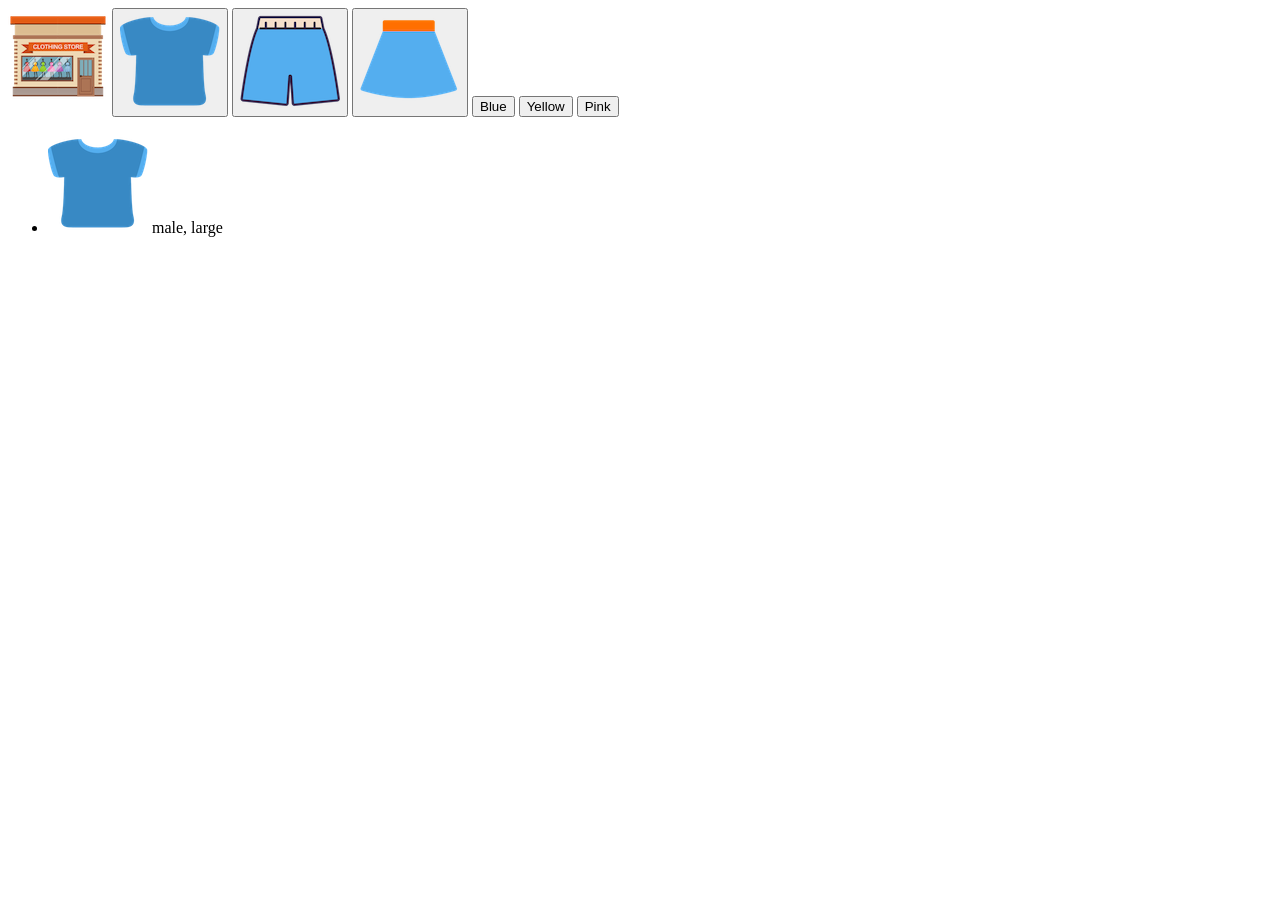
==== index.html @ a37ffe2d "HTML" ====
<!DOCTYPE html>
<html lang="en">

<head>
    <meta charset="UTF-8">
    <meta http-equiv="X-UA-Compatible" content="IE=edge">
    <meta name="viewport" content="width=device-width, initial-scale=1.0">
    <title>Online Shopping Mall</title>
    <link rel="stylesheet" href="style.css" />
    <script src="src/main.js" defer></script>
</head>

<body>
    <!-- Logo -->
    <img src="img/logo.png" alt="logo" class="logo">

    <!-- Buttons -->
    <button class="btn"><img src="img/blue_t.png" alt="tshirt" class="imgBtn"></button>
    <button class="btn"><img src="img/blue_p.png" alt="pants" class="imgBtn"></button>
    <button class="btn"><img src="img/blue_s.png" alt="skirt" class="imgBtn"></button>
    <button class="btn colorBtn blue">Blue</button>
    <button class="btn colorBtn yellow">Yellow</button>
    <button class="btn colorBtn pink">Pink</button>

    <!-- Items -->
    <ul class="items">
        <li class="item">
            <img src="img/blue_t.png" alt="tshirt" class="item__thumnail">
            <span class="item__description">male, large</span>
        </li>
    </ul>
</body>

</html>
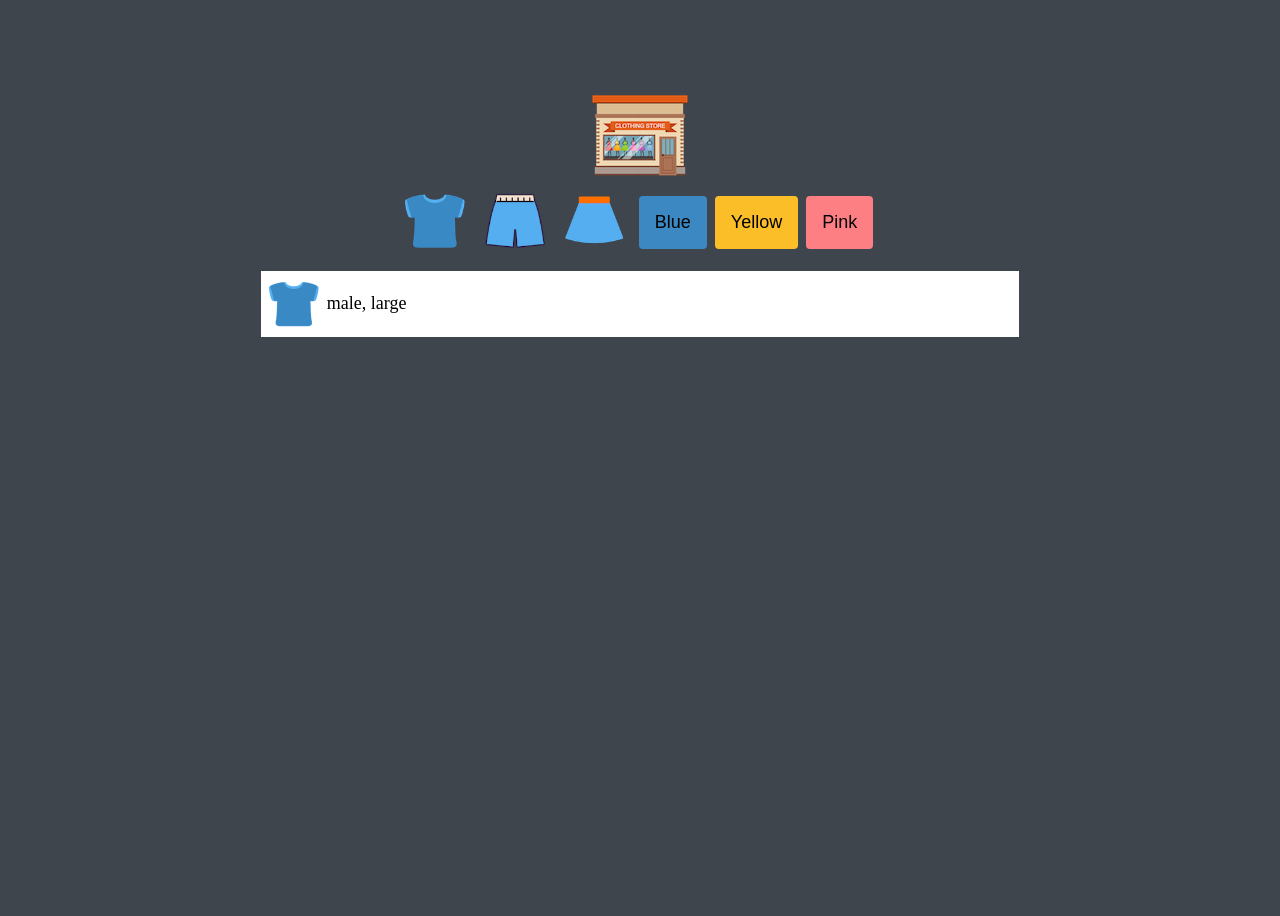
==== commit 14de03df: "CSS" ====
--- a/index.html
+++ b/index.html
@@ -15,12 +15,14 @@
     <img src="img/logo.png" alt="logo" class="logo">
 
     <!-- Buttons -->
-    <button class="btn"><img src="img/blue_t.png" alt="tshirt" class="imgBtn"></button>
-    <button class="btn"><img src="img/blue_p.png" alt="pants" class="imgBtn"></button>
-    <button class="btn"><img src="img/blue_s.png" alt="skirt" class="imgBtn"></button>
-    <button class="btn colorBtn blue">Blue</button>
-    <button class="btn colorBtn yellow">Yellow</button>
-    <button class="btn colorBtn pink">Pink</button>
+    <section class="buttons">
+        <button class="btn"><img src="img/blue_t.png" alt="tshirt" class="imgBtn"></button>
+        <button class="btn"><img src="img/blue_p.png" alt="pants" class="imgBtn"></button>
+        <button class="btn"><img src="img/blue_s.png" alt="skirt" class="imgBtn"></button>
+        <button class="btn colorBtn blue">Blue</button>
+        <button class="btn colorBtn yellow">Yellow</button>
+        <button class="btn colorBtn pink">Pink</button>
+    </section>
 
     <!-- Items -->
     <ul class="items">
--- a/style.css
+++ b/style.css
@@ -0,0 +1,101 @@
+:root {
+  /* color */
+  --color-black: #3f454d;
+  --color-white: #ffffff;
+  --color-blue: #3b88c3;
+  --color-yellow: #fbbe28;
+  --color-pink: #fd7f84;
+  --color-light-grey: #dfdfdf;
+
+  /* size */
+  --base--space: 8px;
+  --size--button: 60px;
+  --size-border: 4px;
+  --size-thumnail: 50px;
+  --font-size: 18px;
+
+  /* animation */
+  --animation-duration: 300ms;
+}
+
+body {
+  height: 100vh;
+  background-color: var(--color-black);
+  display: flex;
+  flex-direction: column;
+  justify-content: center;
+  align-items: center;
+}
+
+.logo {
+  cursor: pointer;
+  transition: transform var(--animation-duration) ease;
+}
+
+.btn {
+  background-color: transparent;
+  border: none;
+  outline: none;
+  cursor: pointer;
+  transition: transform var(--animation-duration) ease;
+  margin-right: var(--base--space);
+}
+
+.btn:hover,
+.logo:hover {
+  transform: scale(1.1);
+}
+
+.buttons {
+  display: flex;
+  align-items: center;
+}
+
+.imgBtn {
+  width: var(--size--button);
+  height: var(--size--button);
+}
+
+.colorBtn {
+  font-size: var(--font-size);
+  padding: calc(var(--base--space) * 2);
+  border-radius: var(--size-border);
+}
+
+.blue {
+  background-color: var(--color-blue);
+}
+
+.yellow {
+  background-color: var(--color-yellow);
+}
+
+.pink {
+  background-color: var(--color-pink);
+}
+
+.items {
+  width: 60%;
+  height: 60%;
+  list-style: none;
+  padding-left: 0;
+  overflow-y: scroll;
+}
+
+.item {
+  background-color: var(--color-white);
+  display: flex;
+  align-items: center;
+  padding: var(--base--space);
+  margin-bottom: var(--base--space);
+}
+
+.item__thumnail {
+  width: var(--size-thumnail);
+  height: var(--size-thumnail);
+}
+
+.item__description {
+  margin-left: var(--base--space);
+  font-size: var(--font-size);
+}
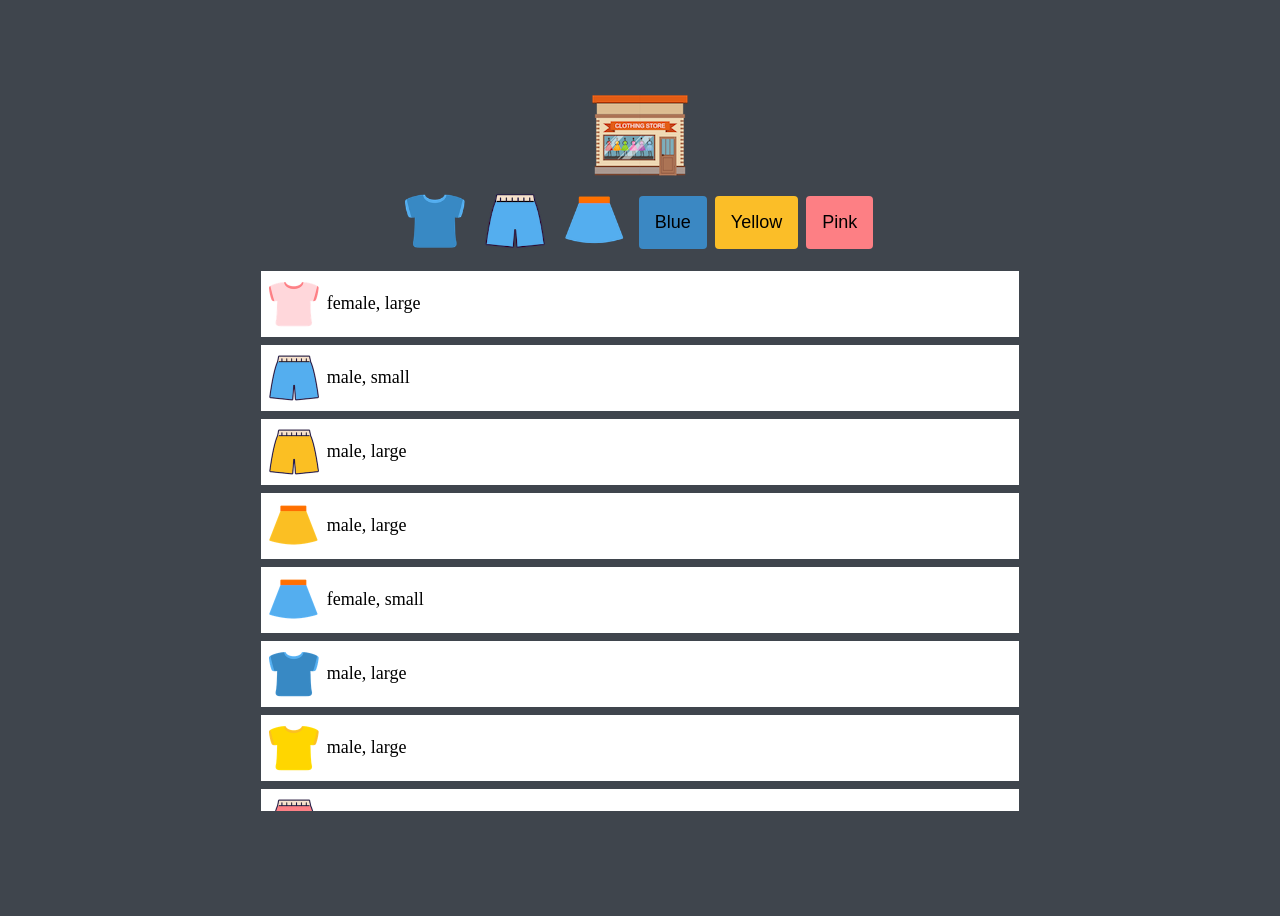
==== commit cbaa0abd: "JS update" ====
--- a/index.html
+++ b/index.html
@@ -16,12 +16,15 @@
 
     <!-- Buttons -->
     <section class="buttons">
-        <button class="btn"><img src="img/blue_t.png" alt="tshirt" class="imgBtn"></button>
-        <button class="btn"><img src="img/blue_p.png" alt="pants" class="imgBtn"></button>
-        <button class="btn"><img src="img/blue_s.png" alt="skirt" class="imgBtn"></button>
-        <button class="btn colorBtn blue">Blue</button>
-        <button class="btn colorBtn yellow">Yellow</button>
-        <button class="btn colorBtn pink">Pink</button>
+        <button class="btn"><img src="img/blue_t.png" alt="tshirt" class="imgBtn" data-key="type"
+                data-value="tshirt"></button>
+        <button class="btn"><img src="img/blue_p.png" alt="pants" class="imgBtn" data-key="type"
+                data-value="pants"></button>
+        <button class="btn"><img src="img/blue_s.png" alt="skirt" class="imgBtn" data-key="type"
+                data-value="skirt"></button>
+        <button class="btn colorBtn blue" data-key="color" data-value="blue">Blue</button>
+        <button class="btn colorBtn yellow" data-key="color" data-value="yellow">Yellow</button>
+        <button class="btn colorBtn pink" data-key="color" data-value="pink">Pink</button>
     </section>
 
     <!-- Items -->
